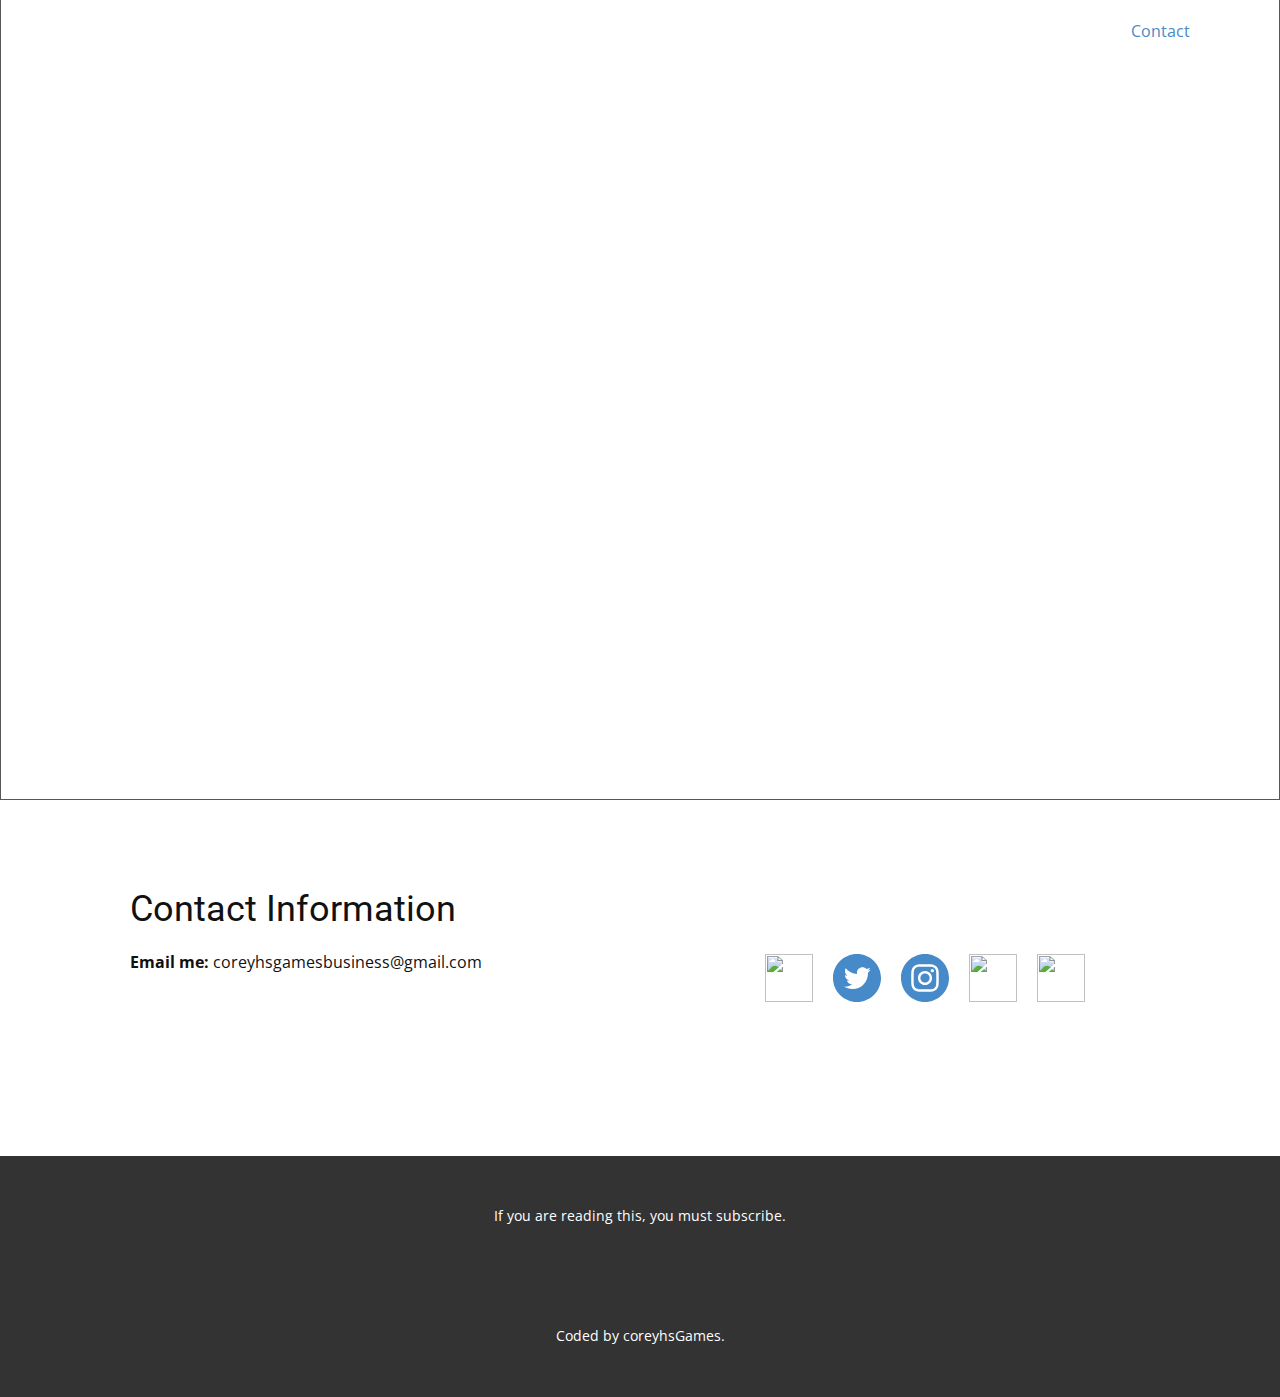
==== Contact.html @ 3d697773 "Added website files." ====
<!DOCTYPE html>
<html style="font-size: 16px;">
  <head>
    <script async src="https://arc.io/widget.min.js#EyYt3oWp"></script>
    <meta name="viewport" content="width=device-width, initial-scale=1.0">
    <meta charset="utf-8">
    <meta name="keywords" content="COREYHSGAMES, ​Student, Gamedev, YouTube., ​Hello!​​​​​">
    <meta name="description" content="">
    <meta name="page_type" content="np-template-header-footer-from-plugin">
    <title>Contact</title>
    <link rel="stylesheet" href="nicepage.css" media="screen">
<link rel="stylesheet" href="Contact.css" media="screen">
    <script class="u-script" type="text/javascript" src="jquery-1.9.1.min.js" defer=""></script>
    <script class="u-script" type="text/javascript" src="nicepage.js" defer=""></script>
    <meta name="generator" content="Nicepage 4.6.9, nicepage.com">
    <link id="u-theme-google-font" rel="stylesheet" href="https://fonts.googleapis.com/css?family=Roboto:100,100i,300,300i,400,400i,500,500i,700,700i,900,900i|Open+Sans:300,300i,400,400i,500,500i,600,600i,700,700i,800,800i">



    <script type="application/ld+json">{
		"@context": "http://schema.org",
		"@type": "Organization",
		"name": "Personal-Website"
}</script>
    <meta name="theme-color" content="#478ac9">
    <meta property="og:title" content="Contact">
    <meta property="og:type" content="website">
  </head>
  <body class="u-body u-overlap u-xl-mode"><header class="u-clearfix u-header u-header" id="sec-c366"><div class="u-clearfix u-sheet u-sheet-1">
        <h2 class="u-text u-text-body-alt-color u-text-default u-text-1">COREYHSGAMES</h2>
        <nav class="u-menu u-menu-dropdown u-offcanvas u-menu-1" data-responsive-from="MD">
          <div class="menu-collapse" style="font-size: 1rem; letter-spacing: 0px;">
            <a class="u-button-style u-custom-left-right-menu-spacing u-custom-padding-bottom u-custom-text-color u-custom-text-hover-color u-custom-top-bottom-menu-spacing u-nav-link u-text-active-palette-1-base u-text-hover-palette-2-base u-text-white" href="#" style="">
              <svg class="u-svg-link" viewBox="0 0 24 24"><use xlink:href="#menu-hamburger"></use></svg>
              <svg class="u-svg-content" version="1.1" id="menu-hamburger" viewBox="0 0 16 16" x="0px" y="0px" xmlns:xlink="http://www.w3.org/1999/xlink" xmlns="http://www.w3.org/2000/svg"><g><rect y="1" width="16" height="2"></rect><rect y="7" width="16" height="2"></rect><rect y="13" width="16" height="2"></rect>
</g></svg>
            </a>
          </div>
          <div class="u-custom-menu u-nav-container">
            <ul class="u-nav u-unstyled u-nav-1"><li class="u-nav-item"><a class="u-button-style u-nav-link u-text-active-palette-1-base u-text-body-alt-color u-text-hover-palette-1-light-1" href="Home.html" style="padding: 10px 20px;">Home</a>
</li><li class="u-nav-item"><a class="u-button-style u-nav-link u-text-active-palette-1-base u-text-body-alt-color u-text-hover-palette-1-light-1" href="Projects.html" style="padding: 10px 20px;">Projects</a>
</li><li class="u-nav-item"><a class="u-button-style u-nav-link u-text-active-palette-1-base u-text-body-alt-color u-text-hover-palette-1-light-1" href="Contact.html" style="padding: 10px 20px;">Contact</a>
</li></ul>
          </div>
          <div class="u-custom-menu u-nav-container-collapse">
            <div class="u-black u-container-style u-inner-container-layout u-opacity u-opacity-95 u-sidenav">
              <div class="u-inner-container-layout u-sidenav-overflow">
                <div class="u-menu-close"></div>
                <ul class="u-align-center u-nav u-popupmenu-items u-unstyled u-nav-2"><li class="u-nav-item"><a class="u-button-style u-nav-link" href="Home.html" style="padding: 10px 20px;">Home</a>
</li><li class="u-nav-item"><a class="u-button-style u-nav-link" href="Projects.html" style="padding: 10px 20px;">Projects</a>
</li><li class="u-nav-item"><a class="u-button-style u-nav-link" href="Contact.html" style="padding: 10px 20px;">Contact</a>
</li></ul>
              </div>
            </div>
            <div class="u-black u-menu-overlay u-opacity u-opacity-70"></div>
          </div>
        </nav>
      </div></header>
    <section class="u-align-center u-clearfix u-section-1" src="" id="sec-0824">
      <img class="u-expanded-width u-image u-image-1" src="images/Screenshot-2021-09-20-114840.png" data-image-width="1280" data-image-height="695">
      <h1 class="u-align-center u-text u-text-body-alt-color u-text-1">Contact</h1>
      <h4 class="u-align-center u-text u-text-body-alt-color u-text-2"> If you have any questions that wasn't answered or you want to get in touch with my contact information is below.</h4>
    </section>
    <section class="u-clearfix u-section-2" id="sec-6ea0">
      <div class="u-clearfix u-sheet u-valign-middle u-sheet-1">
        <div class="u-clearfix u-expanded-width u-layout-wrap u-layout-wrap-1">
          <div class="u-gutter-0 u-layout">
            <div class="u-layout-row">
              <div class="u-align-left u-container-style u-layout-cell u-left-cell u-size-30 u-layout-cell-1">
                <div class="u-container-layout u-container-layout-1">
                  <h2 class="u-text u-text-default u-text-1">Contact Information</h2>
                  <p class="u-text u-text-2">
                    <span style="font-weight: 700;">Email me:</span> coreyhsgamesbusiness@gmail.com
                  </p>
                </div>
              </div>
              <div class="u-align-left-sm u-align-left-xs u-align-right-lg u-align-right-md u-align-right-xl u-container-style u-layout-cell u-right-cell u-size-30 u-layout-cell-2">
                <div class="u-container-layout u-valign-middle u-container-layout-2">
                  <div class="u-social-icons u-spacing-20 u-social-icons-1">
                    <a class="u-social-url" title="discord" target="_blank" href="https://discord.gg/GbMufg9kf9"><span class="u-file-icon u-icon u-social-facebook u-social-icon u-text-palette-1-base u-icon-1"><img src="images/2.png" alt=""></span>
                    </a>
                    <a class="u-social-url" title="twitter" target="_blank" href="https://twitter.com/coreyhsGames"><span class="u-icon u-social-icon u-social-twitter u-text-palette-1-base u-icon-2"><svg class="u-svg-link" preserveAspectRatio="xMidYMin slice" viewBox="0 0 512 512" style=""><use xlink:href="#svg-9173"></use></svg><svg class="u-svg-content" viewBox="0 0 512 512" id="svg-9173"><path d="m256 0c-141.363281 0-256 114.636719-256 256s114.636719 256 256 256 256-114.636719 256-256-114.636719-256-256-256zm116.886719 199.601562c.113281 2.519532.167969 5.050782.167969 7.59375 0 77.644532-59.101563 167.179688-167.183594 167.183594h.003906-.003906c-33.183594 0-64.0625-9.726562-90.066406-26.394531 4.597656.542969 9.277343.8125 14.015624.8125 27.53125 0 52.867188-9.390625 72.980469-25.152344-25.722656-.476562-47.410156-17.464843-54.894531-40.8125 3.582031.6875 7.265625 1.0625 11.042969 1.0625 5.363281 0 10.558593-.722656 15.496093-2.070312-26.886718-5.382813-47.140624-29.144531-47.140624-57.597657 0-.265624 0-.503906.007812-.75 7.917969 4.402344 16.972656 7.050782 26.613281 7.347657-15.777343-10.527344-26.148437-28.523438-26.148437-48.910157 0-10.765624 2.910156-20.851562 7.957031-29.535156 28.976563 35.554688 72.28125 58.9375 121.117187 61.394532-1.007812-4.304688-1.527343-8.789063-1.527343-13.398438 0-32.4375 26.316406-58.753906 58.765625-58.753906 16.902344 0 32.167968 7.144531 42.890625 18.566406 13.386719-2.640625 25.957031-7.53125 37.3125-14.261719-4.394531 13.714844-13.707031 25.222657-25.839844 32.5 11.886719-1.421875 23.214844-4.574219 33.742187-9.253906-7.863281 11.785156-17.835937 22.136719-29.308593 30.429687zm0 0"></path></svg></span>
                    </a>
                    <a class="u-social-url" title="instagram" target="_blank" href="https://www.instagram.com/coreyhsgames/"><span class="u-icon u-social-icon u-social-instagram u-text-palette-1-base u-icon-3"><svg class="u-svg-link" preserveAspectRatio="xMidYMin slice" viewBox="0 0 512 512" style=""><use xlink:href="#svg-ddc9"></use></svg><svg class="u-svg-content" viewBox="0 0 512 512" id="svg-ddc9"><path d="m305 256c0 27.0625-21.9375 49-49 49s-49-21.9375-49-49 21.9375-49 49-49 49 21.9375 49 49zm0 0"></path><path d="m370.59375 169.304688c-2.355469-6.382813-6.113281-12.160157-10.996094-16.902344-4.742187-4.882813-10.515625-8.640625-16.902344-10.996094-5.179687-2.011719-12.960937-4.40625-27.292968-5.058594-15.503906-.707031-20.152344-.859375-59.402344-.859375-39.253906 0-43.902344.148438-59.402344.855469-14.332031.65625-22.117187 3.050781-27.292968 5.0625-6.386719 2.355469-12.164063 6.113281-16.902344 10.996094-4.882813 4.742187-8.640625 10.515625-11 16.902344-2.011719 5.179687-4.40625 12.964843-5.058594 27.296874-.707031 15.5-.859375 20.148438-.859375 59.402344 0 39.25.152344 43.898438.859375 59.402344.652344 14.332031 3.046875 22.113281 5.058594 27.292969 2.359375 6.386719 6.113281 12.160156 10.996094 16.902343 4.742187 4.882813 10.515624 8.640626 16.902343 10.996094 5.179688 2.015625 12.964844 4.410156 27.296875 5.0625 15.5.707032 20.144532.855469 59.398438.855469 39.257812 0 43.90625-.148437 59.402344-.855469 14.332031-.652344 22.117187-3.046875 27.296874-5.0625 12.820313-4.945312 22.953126-15.078125 27.898438-27.898437 2.011719-5.179688 4.40625-12.960938 5.0625-27.292969.707031-15.503906.855469-20.152344.855469-59.402344 0-39.253906-.148438-43.902344-.855469-59.402344-.652344-14.332031-3.046875-22.117187-5.0625-27.296874zm-114.59375 162.179687c-41.691406 0-75.488281-33.792969-75.488281-75.484375s33.796875-75.484375 75.488281-75.484375c41.6875 0 75.484375 33.792969 75.484375 75.484375s-33.796875 75.484375-75.484375 75.484375zm78.46875-136.3125c-9.742188 0-17.640625-7.898437-17.640625-17.640625s7.898437-17.640625 17.640625-17.640625 17.640625 7.898437 17.640625 17.640625c-.003906 9.742188-7.898437 17.640625-17.640625 17.640625zm0 0"></path><path d="m256 0c-141.363281 0-256 114.636719-256 256s114.636719 256 256 256 256-114.636719 256-256-114.636719-256-256-256zm146.113281 316.605469c-.710937 15.648437-3.199219 26.332031-6.832031 35.683593-7.636719 19.746094-23.246094 35.355469-42.992188 42.992188-9.347656 3.632812-20.035156 6.117188-35.679687 6.832031-15.675781.714844-20.683594.886719-60.605469.886719-39.925781 0-44.929687-.171875-60.609375-.886719-15.644531-.714843-26.332031-3.199219-35.679687-6.832031-9.8125-3.691406-18.695313-9.476562-26.039063-16.957031-7.476562-7.339844-13.261719-16.226563-16.953125-26.035157-3.632812-9.347656-6.121094-20.035156-6.832031-35.679687-.722656-15.679687-.890625-20.6875-.890625-60.609375s.167969-44.929688.886719-60.605469c.710937-15.648437 3.195312-26.332031 6.828125-35.683593 3.691406-9.808594 9.480468-18.695313 16.960937-26.035157 7.339844-7.480469 16.226563-13.265625 26.035157-16.957031 9.351562-3.632812 20.035156-6.117188 35.683593-6.832031 15.675781-.714844 20.683594-.886719 60.605469-.886719s44.929688.171875 60.605469.890625c15.648437.710937 26.332031 3.195313 35.683593 6.824219 9.808594 3.691406 18.695313 9.480468 26.039063 16.960937 7.476563 7.34375 13.265625 16.226563 16.953125 26.035157 3.636719 9.351562 6.121094 20.035156 6.835938 35.683593.714843 15.675781.882812 20.683594.882812 60.605469s-.167969 44.929688-.886719 60.605469zm0 0"></path></svg></span>
                    </a>
                    <a class="u-social-url" target="_blank" data-type="Custom" title="youtube" href="https://bit.ly/3IrDVE9"><span class="u-file-icon u-icon u-social-custom u-social-icon u-text-palette-1-base u-icon-4"><img src="images/3.png" alt=""></span>
                    </a>
                    <a class="u-social-url" target="_blank" data-type="Custom" title="tiktok" href="https://www.tiktok.com/@coreyhsgames/"><span class="u-file-icon u-icon u-social-custom u-social-icon u-text-palette-1-base u-icon-5"><img src="images/4.png" alt=""></span>
                    </a>
                  </div>
                </div>
              </div>
            </div>
          </div>
        </div>
      </div>
    </section>


    <footer class="u-align-center u-clearfix u-footer u-grey-80 u-footer" id="sec-ab95"><div class="u-clearfix u-sheet u-sheet-1">
        <p class="u-small-text u-text u-text-variant u-text-1">If you are reading this, you must subscribe.</p>
      </div></footer>
      <footer class="u-align-center u-clearfix u-footer u-grey-80 u-footer" id="sec-ab95"><div class="u-clearfix u-sheet u-sheet-1">
          <p class="u-small-text u-text u-text-variant u-text-1">Coded by coreyhsGames.</p>
        </div></footer>
  </body>
</html>
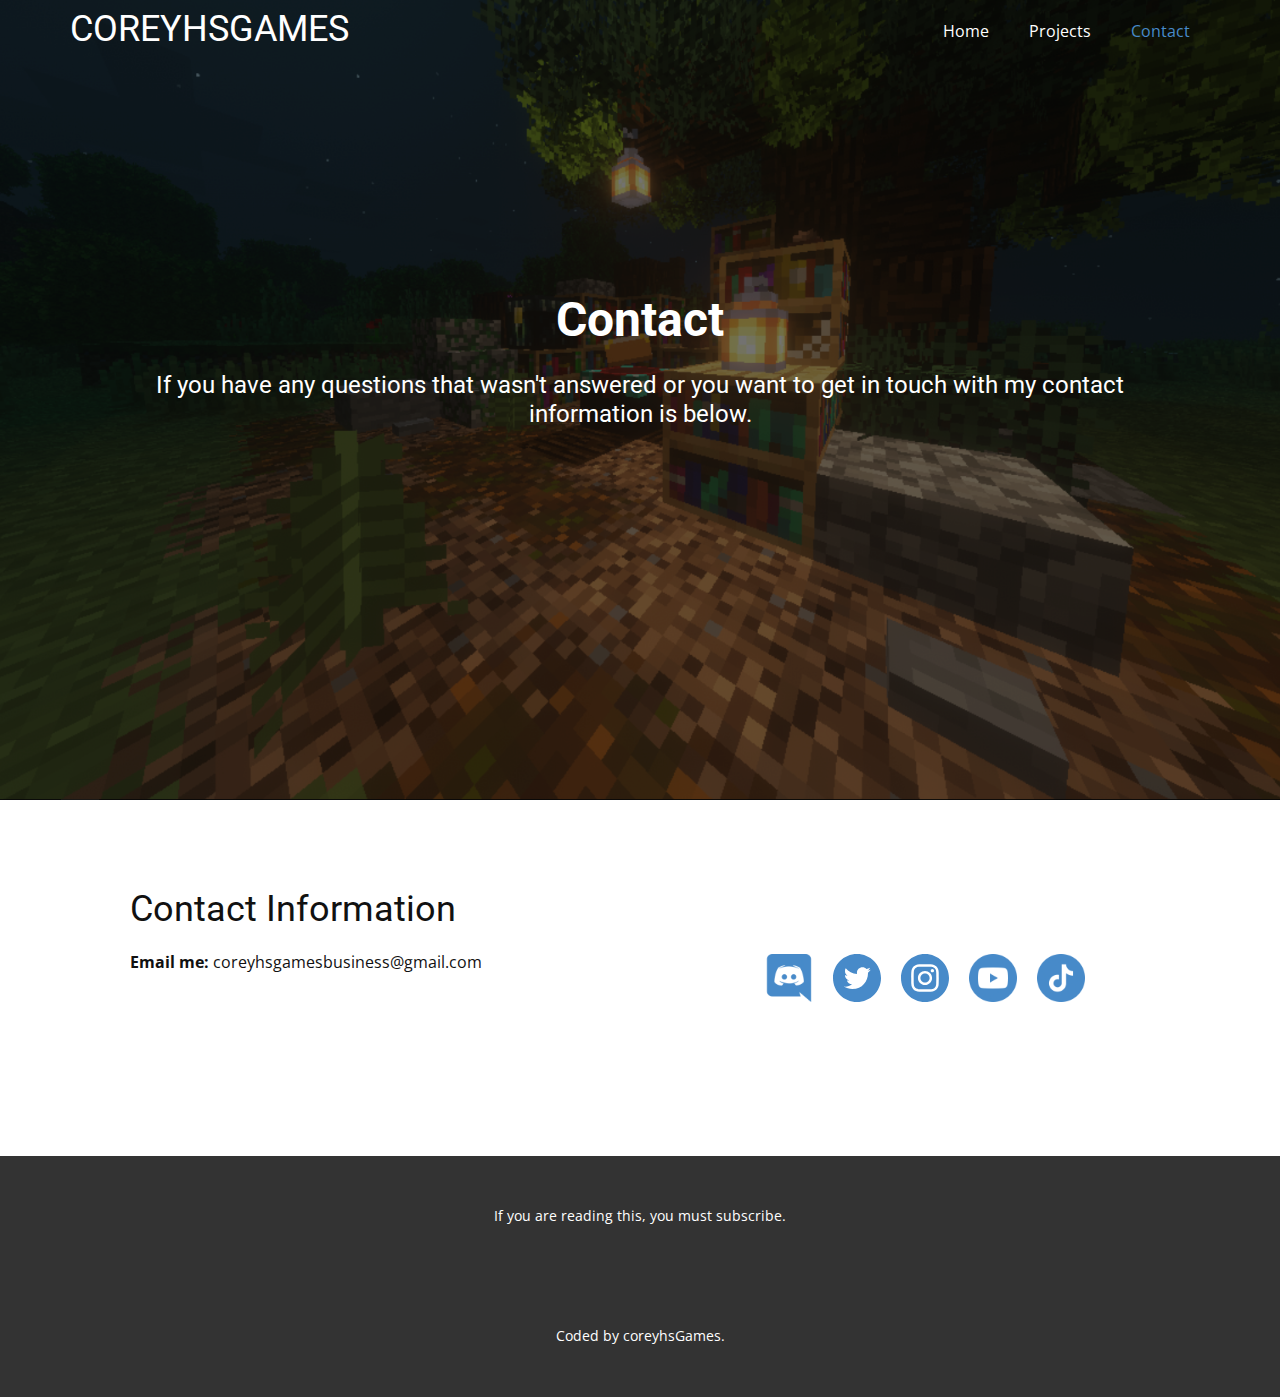
==== commit fca4142f: "Updated projects.html & New Backgrounds for pricing.html, contact.html." ====
--- a/Contact.html
+++ b/Contact.html
@@ -57,7 +57,7 @@
         </nav>
       </div></header>
     <section class="u-align-center u-clearfix u-section-1" src="" id="sec-0824">
-      <img class="u-expanded-width u-image u-image-1" src="images/Screenshot-2021-09-20-114840.png" data-image-width="1280" data-image-height="695">
+      <img class="u-expanded-width u-image u-image-1" src="images/Screenshot 2021-09-20 1225212323.png" data-image-width="1280" data-image-height="695">
       <h1 class="u-align-center u-text u-text-body-alt-color u-text-1">Contact</h1>
       <h4 class="u-align-center u-text u-text-body-alt-color u-text-2"> If you have any questions that wasn't answered or you want to get in touch with my contact information is below.</h4>
     </section>
